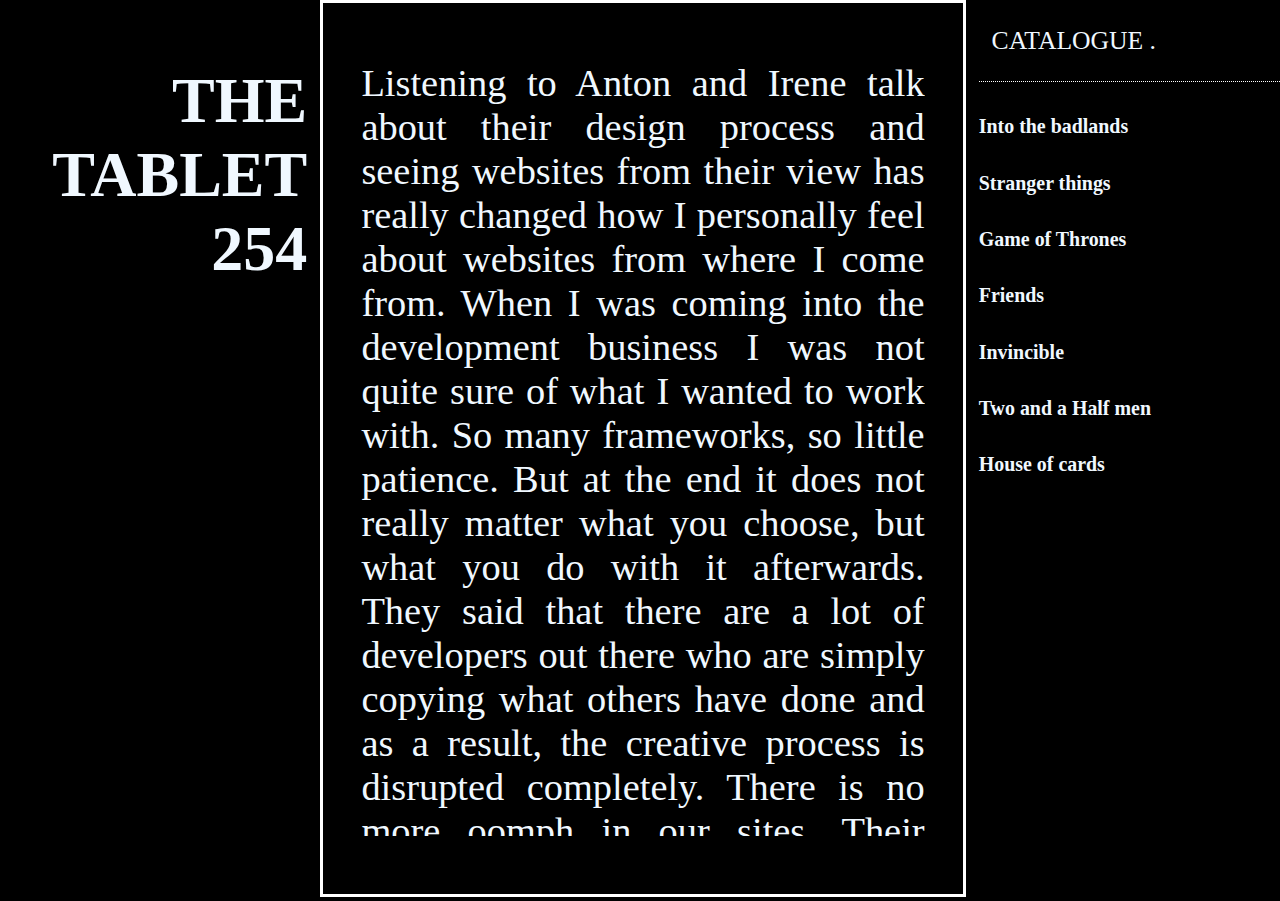
==== index.html @ f1667e2f "second commit" ====
<!DOCTYPE html>
<html lang="en">
<head>
    <meta charset="UTF-8">
    <meta http-equiv="X-UA-Compatible" content="IE=edge">
    <meta name="viewport" content="width=device-width, initial-scale=1.0">
    <title>tablet</title>
    <link rel="stylesheet" href="style.css">
</head>
<body>
    <main> 
        <div id='title'>
            <p>THE TABLET 254</p>
        </div>

        <div id='frame'>
            <p class="blog-content">
                Listening to Anton and Irene talk about their design process and seeing websites from their view has really changed how I personally feel about websites from where I come from.
                When I was coming into the development business I was not quite sure of what I wanted to work with.
                So many frameworks, so little patience. But at the end it does not really matter what you choose, but what you do with it afterwards. 
                They said that there are a lot of developers out there who are simply copying what others have done and as a result, the creative process is disrupted completely. There is no more oomph 
                in our sites. Their process of thinking as they design relies heavily of a strict creative process and their work screams professionalism.
                And not to forget the wow effect. It is so refreshing to know that there are many endless opportunities out there for software developers.
                Just like painters, we have the ability to completely revolutionize how users perceive your product and their experience when using these products.
                This has me thinking about Kenyan businesses and their exposure to the rest of the world through websites. Very little of who we are is seen in the websites we produce as we have
                not quite created anything for our identity yet. Our users are quite receptive to new features but we are yet to take advantage of this quality of our esteemed users.
                On the contrary, but sadly like many other developers in the world, we fail to be creative. We copy what others have done thus there are no footp
            
            </p>
        </div> 

        <div id='menu'>
            <div id='catalogue'>
                <p>CATALOGUE .</p>
            </div>

            <div id='menu-list'>

                <h5>Into the badlands</h5>
                <h5>Stranger things</h5>
                <h5>Game of Thrones</h5>
                <h5>Friends</h5>
                <h5>Invincible</h5>
                <h5>Two and a Half men</h5>
                <h5>House of cards</h5>
                
            </div>

        </div>
    </main>
</body>
</html>
---- style.css ----
body{
    background-color:rgba(0,0,0);
    margin: 0;
}
main{
    min-height:90vh;
    min-width: 90vw;
    display: inline-flex;
}
P{
    color: aliceblue;
}
#title{
    width: 25vw;   
}
#title p{
    margin-right: 1vw;
    width: 5em;
    float: right;
    font-family: 'Times New Roman', Times, serif;
    font-weight: 900;
    font-size: 5vmax;
    text-align: right;
}
#frame{  
    border: 3px solid rgba(255,255,255);
    width: 50vw;
    height: 99vh;
    justify-content: center;
    display: flex;
    justify-content: center;
    /* background-color:rgba(255,255,255);*/
}
#frame p{
    /* width: 40vw; */
    text-align: justify;
    font-size:3vmax;
    overflow-y:scroll;
    margin: 1.5em 1em;
}
.blog-content::-webkit-scrollbar{
    display: none;
}
#menu{
    width: 25vw;  
    display: block;
    
}
#catalogue{
    /* float: right; */
   margin:2vmax;
   font-size: 2vmax;
   padding: 0;
}
#menu-list{
    color: aliceblue;
    border-top:0.5px dotted rgba(255,255,255);
    display:block;
    justify-content: space-evenly;
    margin-left:1vw;
    font-size:1.5em;
}

@media only screen and (max-width: 800px)
{
   #title p{
       font-size: 5vw;
   }
   #menu-list {
       font-size: 1em;
   }
   .blog-content{
       font-size:1px;
   }
}
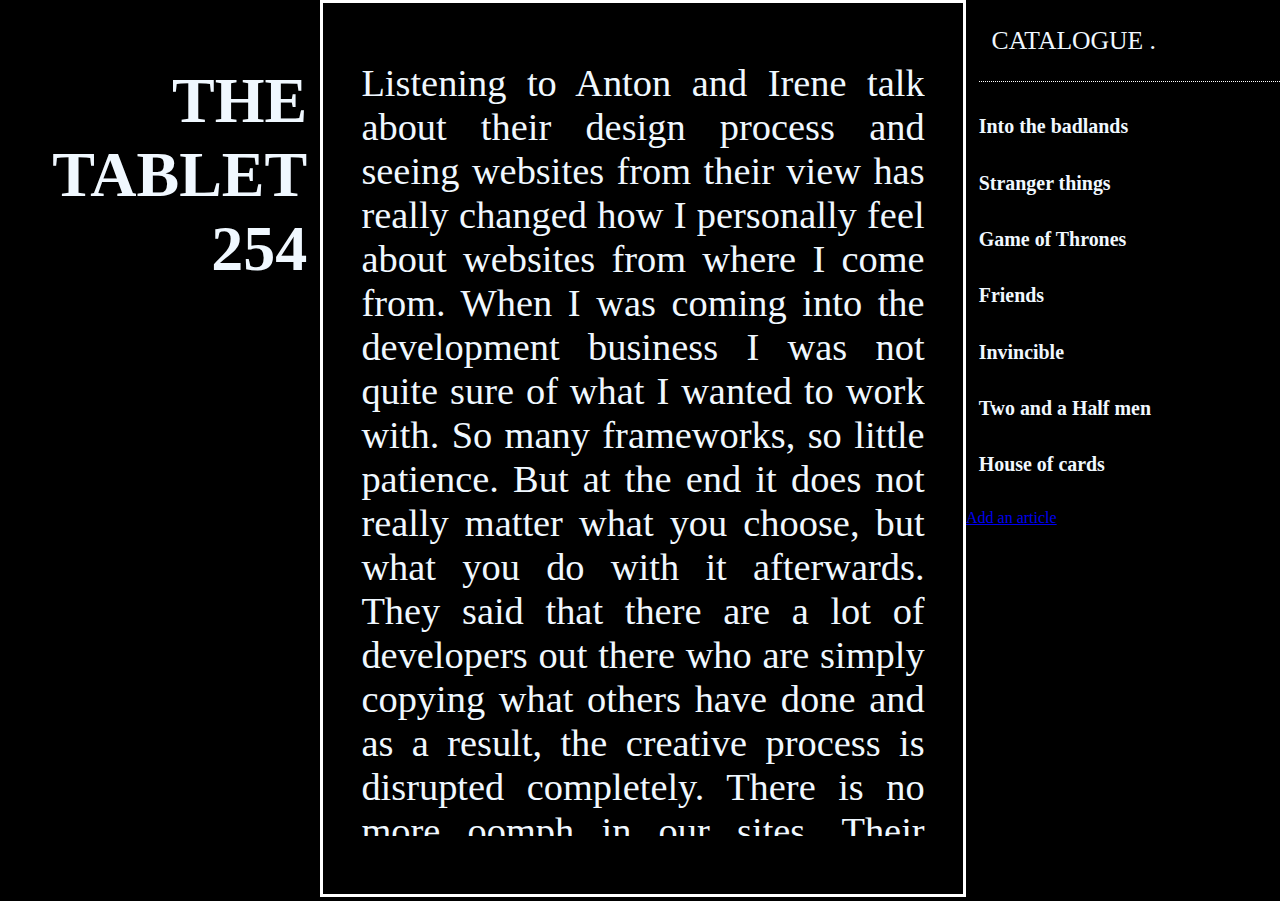
==== commit 01452815: "write article page" ====
--- a/index.html
+++ b/index.html
@@ -25,7 +25,6 @@
                 This has me thinking about Kenyan businesses and their exposure to the rest of the world through websites. Very little of who we are is seen in the websites we produce as we have
                 not quite created anything for our identity yet. Our users are quite receptive to new features but we are yet to take advantage of this quality of our esteemed users.
                 On the contrary, but sadly like many other developers in the world, we fail to be creative. We copy what others have done thus there are no footp
-            
             </p>
         </div> 
 
@@ -35,18 +34,22 @@
             </div>
 
             <div id='menu-list'>
-
                 <h5>Into the badlands</h5>
                 <h5>Stranger things</h5>
                 <h5>Game of Thrones</h5>
                 <h5>Friends</h5>
                 <h5>Invincible</h5>
                 <h5>Two and a Half men</h5>
-                <h5>House of cards</h5>
-                
+                <h5>House of cards</h5>    
+            </div>
+
+            <div>
+                <a href="write.html">Add an article</a>
             </div>
 
         </div>
+
+        
     </main>
 </body>
 </html>--- a/style.css
+++ b/style.css
@@ -73,6 +73,65 @@
        font-size:1px;
    }
 }
+
+
+/* write.html */
+.new-article{
+    background-color: rgba(0,0 green,0 blue, alpha);
+    height: 100vh;
+    padding: 1em;
+    display: flex;
     
+    justify-content: center;
+}
+.article-content{
+    width:80vw;
+	margin:50px auto;
+	background:#fff;
+	border-radius:2px;
+	padding:20px;
+	font-family: Georgia, "Times New Roman", Times, serif;
+   
+}
+
+input[type="text"]
+{
+    box-sizing: border-box;
+	width: 100%;
+	display: block;
+	outline: none;
+	/* border: none; */
+	height:10vh;
+	line-height: 25px;
+	font-size: 16px;
+	padding: 0;
+	font-family: Georgia, "Times New Roman", Times, serif;
+}  
+
+textarea{
+    min-width: 80vw;
+    min-height: 60vh;
+    resize: none;
+    outline: olive;
     
-
+}
+textarea::-webkit-scrollbar{
+    display: none;
+}
+#publish{
+    float: right;
+    background-color: rgba(0,0,0);
+    color: rgba(255,255,255);
+}
+#draft{
+    background-color: rgba(0,0,0,0);
+}
+#publish, #draft{ 
+    margin-top: 3vh; 
+    width: 30vw;
+    height: 3em;
+    border-radius: 1em;
+    border:1px solid rgb(185, 181, 181);
+    font-family: 'Times New Roman', Times, serif;
+    font-size: 20px;
+    }